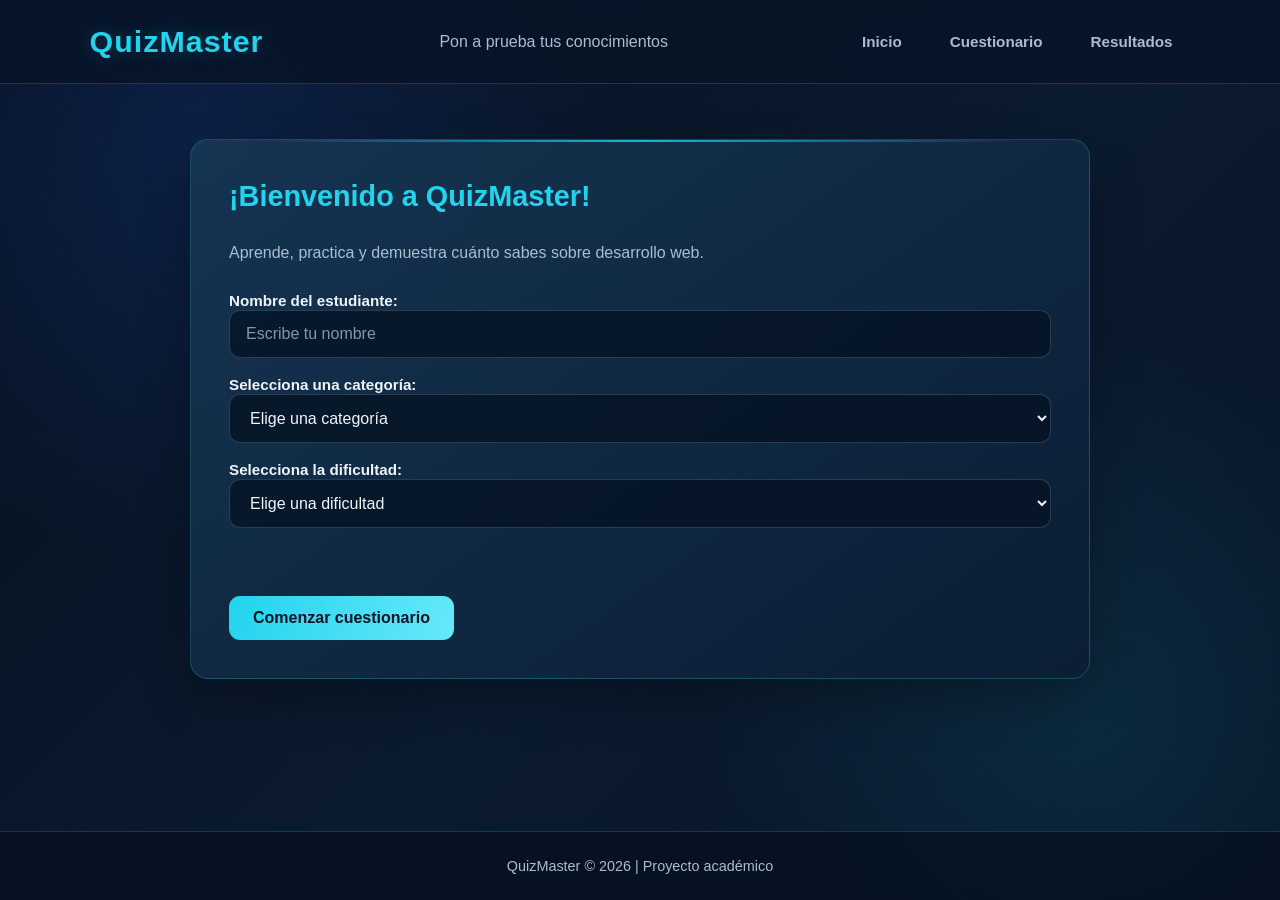
==== quiz.html @ 10760904 "Versión inicial" ====
<!DOCTYPE html>
<html lang="es">
<head>
    <meta charset="UTF-8">
    <meta name="viewport" content="width=device-width, initial-scale=1.0">
    <title>QuizMaster | Cuestionario</title>
    <link rel="stylesheet" href="estilo.css">
    <script src="quiz.js" defer></script>
</head>

<body>

    <header>
        <h1>QuizMaster</h1>

        <nav aria-label="Navegación principal">
            <a href="index.html">Inicio</a>
            <a href="quiz.html" aria-current="page">Cuestionario</a>
            <a href="resultados.html">Resultados</a>
        </nav>
    </header>

    <main>
        <section aria-labelledby="titulo-quiz">

            <h2 id="titulo-quiz">¡Demuestra lo que sabes!</h2>

            <p id="saludo-estudiante"></p>

            <p id="progreso">Pregunta 1 de 3</p>

            <div id="barra-progreso"
                 role="progressbar"
                 aria-label="Progreso del cuestionario"
                 aria-valuemin="0"
                 aria-valuemax="3"
                 aria-valuenow="0">
                <div id="barra-progreso-interior"></div>
            </div>

            <form id="formulario-respuestas">

                <h3 id="pregunta"></h3>

                <fieldset id="opciones">
                    <legend>Selecciona una respuesta:</legend>
                </fieldset>

                <p id="mensaje" aria-live="polite"></p>

                <button type="submit" id="boton-responder">
                    Confirmar respuesta
                </button>

            </form>

        </section>
    </main>

    <footer>
        <p>QuizMaster © 2026 | Proyecto académico</p>
    </footer>

</body>
</html>
---- estilo.css ----
/* =========================================
   QUIZMASTER - ESTILO GENERAL
   Versión 2: diseño tecnológico moderno
========================================= */

:root {
    --fondo: #081426;
    --fondo-secundario: #0d1e34;
    --superficie: rgba(16, 42, 67, 0.88);
    --superficie-clara: #163653;
    --cian: #22D3EE;
    --cian-claro: #67E8F9;
    --azul: #2563EB;
    --texto: #F1F5F9;
    --texto-secundario: #A9BED0;
    --borde: rgba(34, 211, 238, 0.22);
    --sombra: 0 20px 50px rgba(0, 0, 0, 0.28);
    --radio: 18px;
}

/* Reinicio */

* {
    margin: 0;
    padding: 0;
    box-sizing: border-box;
}

html {
    scroll-behavior: smooth;
}

body {
    min-height: 100vh;
    font-family: "Segoe UI", Arial, sans-serif;
    color: var(--texto);

    background:
        radial-gradient(
            circle at 15% 15%,
            rgba(37, 99, 235, 0.17),
            transparent 32%
        ),
        radial-gradient(
            circle at 85% 80%,
            rgba(34, 211, 238, 0.10),
            transparent 30%
        ),
        linear-gradient(135deg, #06101f, #0b1b30 55%, #081426);

    display: flex;
    flex-direction: column;
}

/* =========================================
   ENCABEZADO Y NAVEGACIÓN
========================================= */

header {
    width: 100%;
    padding: 22px 7%;
    display: flex;
    justify-content: space-between;
    align-items: center;
    flex-wrap: wrap;
    gap: 20px;

    background: rgba(8, 20, 38, 0.82);
    border-bottom: 1px solid var(--borde);
    backdrop-filter: blur(14px);
    -webkit-backdrop-filter: blur(14px);

    position: relative;
    z-index: 2;
}

header h1 {
    color: var(--cian);
    font-size: 1.9rem;
    font-weight: 800;
    letter-spacing: 1px;
    text-shadow: 0 0 20px rgba(34, 211, 238, 0.25);
}

nav {
    display: flex;
    align-items: center;
    flex-wrap: wrap;
    gap: 12px;
}

nav a {
    color: var(--texto-secundario);
    text-decoration: none;
    font-size: 0.95rem;
    font-weight: 600;

    padding: 10px 17px;
    border: 1px solid transparent;
    border-radius: 10px;

    transition: 0.25s ease;
}

nav a:hover {
    color: var(--cian);
    background: rgba(34, 211, 238, 0.08);
    border-color: var(--borde);
}

nav a[aria-current="page"] {
    color: var(--cian);
    background: rgba(34, 211, 238, 0.12);
    border-color: var(--borde);
}

/* =========================================
   CONTENIDO PRINCIPAL
========================================= */

main {
    width: 90%;
    max-width: 900px;
    margin: 55px auto;
    flex: 1;
}

section {
    position: relative;
    overflow: hidden;

    padding: 38px;
    border-radius: var(--radio);
    border: 1px solid var(--borde);

    background:
        linear-gradient(
            145deg,
            rgba(22, 54, 83, 0.94),
            rgba(11, 30, 52, 0.96)
        );

    box-shadow: var(--sombra);
    animation: aparecer 0.6s ease;
}

/* Detalle luminoso superior */

section::before {
    content: "";
    position: absolute;
    top: 0;
    left: 8%;
    width: 84%;
    height: 2px;

    background: linear-gradient(
        90deg,
        transparent,
        var(--cian),
        transparent
    );

    opacity: 0.8;
}

h2 {
    color: var(--cian);
    font-size: 1.8rem;
    margin-bottom: 24px;
    line-height: 1.3;
}

h3 {
    color: var(--texto);
    font-size: 1.3rem;
    line-height: 1.5;
    margin-bottom: 18px;
}

p {
    line-height: 1.7;
    color: var(--texto-secundario);
}

/* =========================================
   FORMULARIOS
========================================= */

form {
    display: flex;
    flex-direction: column;
    gap: 18px;
    margin-top: 25px;
}

form label {
    color: var(--texto);
    font-weight: 600;
    font-size: 0.95rem;
}

input:not([type="radio"]),
select {
    width: 100%;
    padding: 14px 16px;

    color: var(--texto);
    background: rgba(5, 18, 34, 0.75);

    border: 1px solid rgba(169, 190, 208, 0.22);
    border-radius: 11px;

    font-size: 1rem;
    font-family: inherit;

    transition: border-color 0.25s, box-shadow 0.25s;
}

input::placeholder {
    color: #8298AD;
}

select {
    cursor: pointer;
}

select option {
    background: var(--fondo-secundario);
    color: var(--texto);
}

input:not([type="radio"]):focus,
select:focus {
    outline: none;
    border-color: var(--cian);

    box-shadow:
        0 0 0 3px rgba(34, 211, 238, 0.13),
        0 0 16px rgba(34, 211, 238, 0.08);
}

/* =========================================
   BOTONES
========================================= */

button {
    width: fit-content;
    min-width: 150px;

    padding: 13px 24px;
    margin-top: 10px;

    color: #061525;
    background: linear-gradient(
        110deg,
        var(--cian),
        var(--cian-claro)
    );

    border: none;
    border-radius: 11px;

    font-size: 1rem;
    font-weight: 800;
    font-family: inherit;

    cursor: pointer;
    transition: transform 0.25s, box-shadow 0.25s, opacity 0.25s;
}

button:hover:not(:disabled) {
    transform: translateY(-3px);
    box-shadow: 0 8px 24px rgba(34, 211, 238, 0.25);
}

button:active:not(:disabled) {
    transform: translateY(0);
}

button:disabled {
    opacity: 0.5;
    cursor: not-allowed;
}

/* =========================================
   CUESTIONARIO
========================================= */

#saludo-estudiante {
    margin-bottom: 20px;
    color: var(--texto-secundario);
    font-size: 1.05rem;
}

#progreso {
    color: var(--cian);
    font-weight: 700;
    margin-bottom: 10px;
}

/* Barra de progreso */

#barra-progreso {
    width: 100%;
    height: 10px;

    margin: 12px 0 30px;

    background: rgba(3, 12, 25, 0.8);
    border: 1px solid var(--borde);
    border-radius: 20px;
    overflow: hidden;
}

#barra-progreso-interior {
    width: 0;
    height: 100%;

    background: linear-gradient(
        90deg,
        var(--azul),
        var(--cian)
    );

    border-radius: inherit;
    box-shadow: 0 0 14px rgba(34, 211, 238, 0.45);

    transition: width 0.45s ease;
}

/* Opciones de respuesta */

fieldset {
    border: none;
    min-width: 0;
}

legend {
    color: var(--texto);
    font-size: 1.1rem;
    font-weight: 700;
    margin-bottom: 15px;
}

#opciones {
    display: flex;
    flex-direction: column;
    gap: 12px;
}

#opciones label {
    display: flex;
    align-items: center;
    gap: 12px;

    padding: 15px 17px;

    color: var(--texto-secundario);
    background: rgba(5, 18, 34, 0.65);

    border: 1px solid rgba(169, 190, 208, 0.16);
    border-radius: 12px;

    cursor: pointer;
    transition: 0.25s ease;
}

#opciones label:hover {
    color: var(--texto);
    border-color: var(--cian);
    background: rgba(34, 211, 238, 0.08);
    transform: translateX(4px);
}

#opciones input[type="radio"] {
    width: 18px;
    height: 18px;
    flex-shrink: 0;
    accent-color: var(--cian);
    cursor: pointer;
}

#opciones label:has(input:checked) {
    color: var(--cian-claro);
    border-color: var(--cian);
    background: rgba(34, 211, 238, 0.12);
}

/* Mensajes */

#mensaje {
    min-height: 28px;
    margin-top: 16px;
    font-weight: 600;
    color: var(--cian-claro);
}

/* =========================================
   RESULTADOS
========================================= */

#nombre-estudiante {
    color: var(--cian-claro);
    font-weight: 700;
}

#puntuacion {
    margin: 15px 0;
    color: var(--texto);
    font-size: 1.3rem;
    font-weight: 700;
}

#porcentaje {
    display: inline-block;
    margin: 15px 0 25px;

    color: var(--cian);
    font-size: clamp(2.8rem, 8vw, 4.5rem);
    font-weight: 900;
    line-height: 1;

    text-shadow: 0 0 25px rgba(34, 211, 238, 0.28);
}

/* Revisión de respuestas */

#revision {
    display: flex;
    flex-direction: column;
    gap: 15px;
    margin-top: 25px;
}

#revision > div {
    padding: 20px;

    background: rgba(5, 18, 34, 0.65);
    border: 1px solid rgba(169, 190, 208, 0.16);
    border-left: 3px solid var(--cian);
    border-radius: 12px;

    transition: transform 0.25s, border-color 0.25s;
}

#revision > div:hover {
    transform: translateY(-2px);
    border-color: var(--cian);
}

#revision h4 {
    color: var(--cian-claro);
    font-size: 1.05rem;
    margin-bottom: 12px;
}

#revision p {
    margin-top: 8px;
    overflow-wrap: anywhere;
}

#revision p:last-child {
    color: var(--texto);
    font-weight: 700;
}

/* Enlaces */

main a {
    display: inline-block;
    margin-top: 25px;

    color: var(--cian);
    font-weight: 700;
    text-decoration: none;

    transition: color 0.2s;
}

main a:hover {
    color: var(--cian-claro);
    text-decoration: underline;
}

/* =========================================
   MENSAJES DE ERROR
========================================= */

#error {
    color: #FCA5A5;
    font-weight: 600;
    min-height: 22px;
}

/* =========================================
   PIE DE PÁGINA
========================================= */

footer {
    padding: 22px;
    margin-top: auto;

    text-align: center;
    color: #8298AD;
    font-size: 0.9rem;

    background: rgba(5, 15, 29, 0.7);
    border-top: 1px solid var(--borde);
}

/* =========================================
   ANIMACIONES
========================================= */

@keyframes aparecer {
    from {
        opacity: 0;
        transform: translateY(12px);
    }

    to {
        opacity: 1;
        transform: translateY(0);
    }
}

/* =========================================
   ACCESIBILIDAD
========================================= */

:focus-visible {
    outline: 3px solid var(--cian-claro);
    outline-offset: 4px;
}

@media (prefers-reduced-motion: reduce) {
    *,
    *::before,
    *::after {
        scroll-behavior: auto !important;
        animation-duration: 0.01ms !important;
        transition-duration: 0.01ms !important;
    }
}

/* =========================================
   DISEÑO RESPONSIVE
========================================= */

@media (max-width: 650px) {

    header {
        padding: 20px 5%;
        flex-direction: column;
        text-align: center;
    }

    header h1 {
        font-size: 1.7rem;
    }

    nav {
        justify-content: center;
        gap: 5px;
    }

    nav a {
        padding: 9px 11px;
        font-size: 0.88rem;
    }

    main {
        width: 92%;
        margin: 30px auto;
    }

    section {
        padding: 25px 20px;
    }

    h2 {
        font-size: 1.5rem;
    }

    h3 {
        font-size: 1.1rem;
    }

    button {
        width: 100%;
    }

    #revision > div {
        padding: 16px;
    }
}

@media (max-width: 380px) {

    nav {
        flex-direction: column;
        width: 100%;
    }

    nav a {
        width: 100%;
        text-align: center;
    }

    section {
        padding: 22px 16px;
    }
}
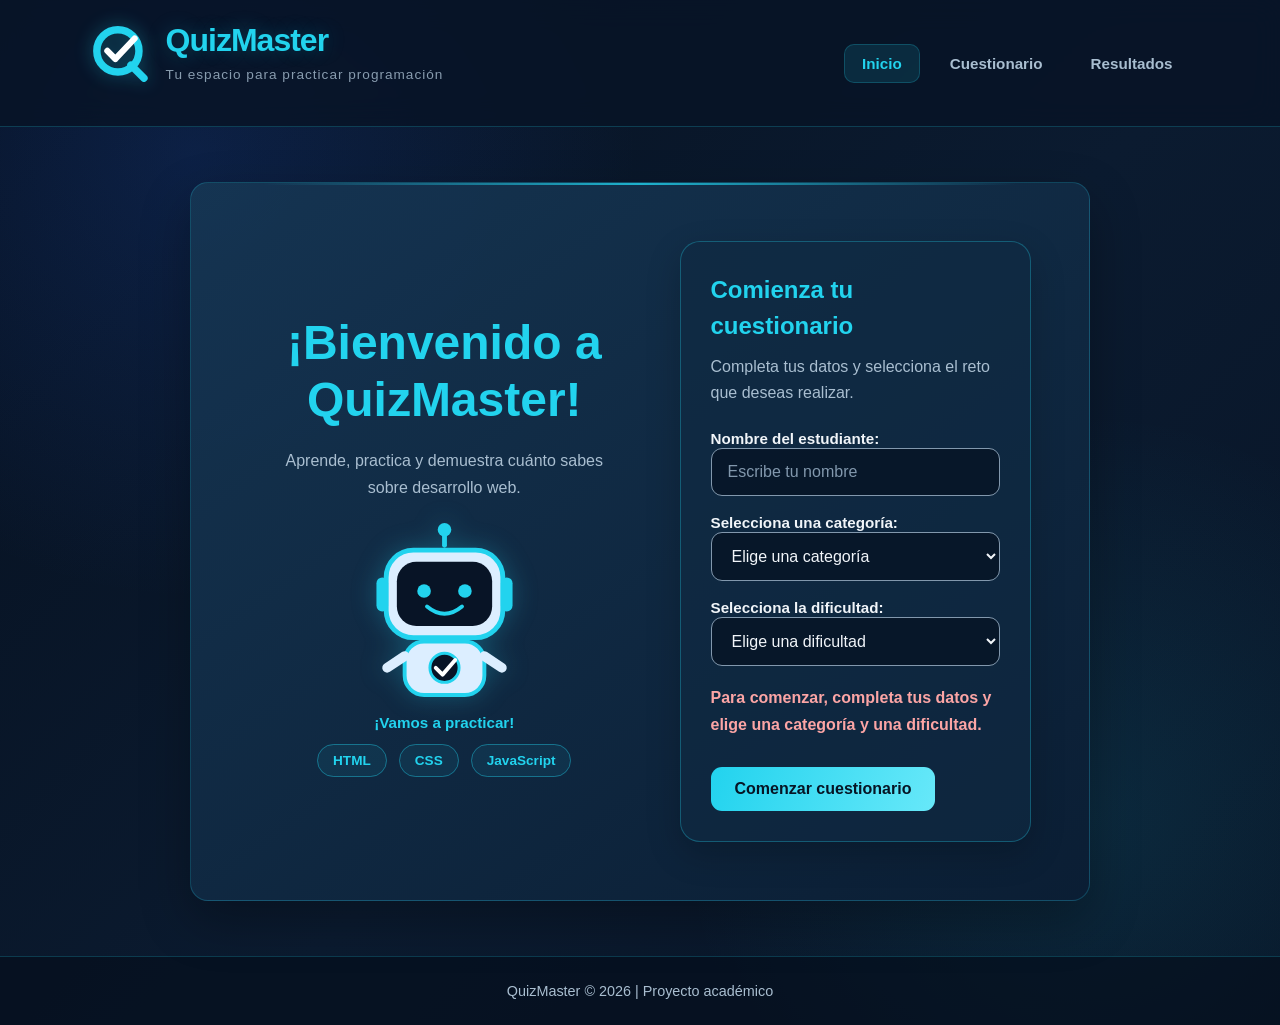
==== commit 07cb555d: "Correcciones de accesibilidad WCAG 2.2" ====
--- a/quiz.html
+++ b/quiz.html
@@ -3,7 +3,9 @@
 <head>
     <meta charset="UTF-8">
     <meta name="viewport" content="width=device-width, initial-scale=1.0">
+
     <title>QuizMaster | Cuestionario</title>
+
     <link rel="stylesheet" href="estilo.css">
     <script src="quiz.js" defer></script>
 </head>
@@ -11,7 +13,37 @@
 <body>
 
     <header>
-        <h1>QuizMaster</h1>
+        <div class="marca-quizmaster">
+            <svg class="logo-quizmaster"
+                 viewBox="0 0 100 100"
+                 aria-hidden="true"
+                 focusable="false"
+                 xmlns="http://www.w3.org/2000/svg">
+
+                <circle cx="45" cy="45" r="34"
+                        fill="none"
+                        stroke="#22D3EE"
+                        stroke-width="12"/>
+
+                <path d="M28 45 L41 58 L72 25"
+                      fill="none"
+                      stroke="#FFFFFF"
+                      stroke-width="10"
+                      stroke-linecap="round"
+                      stroke-linejoin="round"/>
+
+                <path d="M66 68 L87 89"
+                      fill="none"
+                      stroke="#22D3EE"
+                      stroke-width="12"
+                      stroke-linecap="round"/>
+            </svg>
+
+            <div class="marca-texto">
+                <h1>Quiz<span>Master</span></h1>
+                <p>Tu espacio para practicar programación</p>
+            </div>
+        </div>
 
         <nav aria-label="Navegación principal">
             <a href="index.html">Inicio</a>
@@ -20,33 +52,62 @@
         </nav>
     </header>
 
-    <main>
-        <section aria-labelledby="titulo-quiz">
+    <main class="quiz-main">
 
-            <h2 id="titulo-quiz">¡Demuestra lo que sabes!</h2>
+        <noscript><p class="aviso-js">Este cuestionario necesita JavaScript activado para funcionar.</p></noscript>
 
-            <p id="saludo-estudiante"></p>
+        <section class="quiz-contenedor" aria-labelledby="titulo-quiz">
 
-            <p id="progreso">Pregunta 1 de 3</p>
+            <div class="quiz-encabezado">
+                <div>
+                    <span class="quiz-etiqueta">MODO DE PRÁCTICA</span>
+                    <h2 id="titulo-quiz">¡Es hora de demostrar lo que sabes!</h2>
+                    <p id="saludo-estudiante">
+                        Prepárate para comenzar.
+                    </p>
+                </div>
 
-            <div id="barra-progreso"
-                 role="progressbar"
-                 aria-label="Progreso del cuestionario"
-                 aria-valuemin="0"
-                 aria-valuemax="3"
-                 aria-valuenow="0">
-                <div id="barra-progreso-interior"></div>
+                <div class="quiz-icono" aria-hidden="true">
+                    <span>?</span>
+                </div>
+            </div>
+
+            <div class="quiz-progreso">
+                <div class="quiz-progreso-texto">
+                    <span>Tu progreso</span>
+                    <span id="progreso">Pregunta 1 de 3</span>
+                </div>
+
+                <div id="barra-progreso"
+                     class="barra-progreso"
+                     role="progressbar"
+                     aria-label="Progreso del cuestionario"
+                     aria-valuemin="0"
+                     aria-valuemax="100"
+                     aria-valuenow="0">
+
+                    <div id="barra-progreso-interior"
+                         class="barra-progreso-interior">
+                    </div>
+                </div>
             </div>
 
             <form id="formulario-respuestas">
 
-                <h3 id="pregunta"></h3>
+                <div class="quiz-pregunta">
+                    <span class="quiz-pregunta-etiqueta">
+                        PREGUNTA
+                    </span>
 
-                <fieldset id="opciones">
-                    <legend>Selecciona una respuesta:</legend>
+                    <h3 id="pregunta" tabindex="-1">
+                        Cargando pregunta...
+                    </h3>
+                </div>
+
+                <fieldset id="opciones" class="quiz-opciones" aria-labelledby="pregunta">
                 </fieldset>
 
-                <p id="mensaje" aria-live="polite"></p>
+                <p id="mensaje" class="quiz-mensaje" role="status" aria-live="polite"></p>
 
                 <button type="submit" id="boton-responder">
                     Confirmar respuesta
@@ -55,6 +116,7 @@
             </form>
 
         </section>
+
     </main>
 
     <footer>
--- a/estilo.css
+++ b/estilo.css
@@ -1,61 +1,36 @@
-
-/* =========================================
-   QUIZMASTER - ESTILO GENERAL
-   Versión 2: diseño tecnológico moderno
-========================================= */
-
 :root {
     --fondo: #081426;
     --fondo-secundario: #0d1e34;
-    --superficie: rgba(16, 42, 67, 0.88);
+    --superficie: rgba(16, 42, 67, .88);
     --superficie-clara: #163653;
     --cian: #22D3EE;
     --cian-claro: #67E8F9;
     --azul: #2563EB;
     --texto: #F1F5F9;
     --texto-secundario: #A9BED0;
-    --borde: rgba(34, 211, 238, 0.22);
-    --sombra: 0 20px 50px rgba(0, 0, 0, 0.28);
+    --borde: rgba(34, 211, 238, .22);
+    --sombra: 0 20px 50px rgba(0, 0, 0, .28);
     --radio: 18px;
 }
 
-/* Reinicio */
-
-* {
-    margin: 0;
-    padding: 0;
-    box-sizing: border-box;
-}
-
-html {
-    scroll-behavior: smooth;
-}
+/* REINICIO */
+
+* { margin: 0; padding: 0; box-sizing: border-box; }
+html { scroll-behavior: smooth; }
 
 body {
     min-height: 100vh;
     font-family: "Segoe UI", Arial, sans-serif;
     color: var(--texto);
-
     background:
-        radial-gradient(
-            circle at 15% 15%,
-            rgba(37, 99, 235, 0.17),
-            transparent 32%
-        ),
-        radial-gradient(
-            circle at 85% 80%,
-            rgba(34, 211, 238, 0.10),
-            transparent 30%
-        ),
+        radial-gradient(circle at 15% 15%, rgba(37, 99, 235, .17), transparent 32%),
+        radial-gradient(circle at 85% 80%, rgba(34, 211, 238, .10), transparent 30%),
         linear-gradient(135deg, #06101f, #0b1b30 55%, #081426);
-
     display: flex;
     flex-direction: column;
 }
 
-/* =========================================
-   ENCABEZADO Y NAVEGACIÓN
-========================================= */
+/* ENCABEZADO Y NAVEGACIÓN */
 
 header {
     width: 100%;
@@ -65,12 +40,10 @@
     align-items: center;
     flex-wrap: wrap;
     gap: 20px;
-
-    background: rgba(8, 20, 38, 0.82);
+    background: rgba(8, 20, 38, .82);
     border-bottom: 1px solid var(--borde);
     backdrop-filter: blur(14px);
     -webkit-backdrop-filter: blur(14px);
-
     position: relative;
     z-index: 2;
 }
@@ -80,7 +53,7 @@
     font-size: 1.9rem;
     font-weight: 800;
     letter-spacing: 1px;
-    text-shadow: 0 0 20px rgba(34, 211, 238, 0.25);
+    text-shadow: 0 0 20px rgba(34, 211, 238, .25);
 }
 
 nav {
@@ -93,31 +66,27 @@
 nav a {
     color: var(--texto-secundario);
     text-decoration: none;
-    font-size: 0.95rem;
+    font-size: .95rem;
     font-weight: 600;
-
     padding: 10px 17px;
     border: 1px solid transparent;
     border-radius: 10px;
-
-    transition: 0.25s ease;
+    transition: .25s ease;
 }
 
 nav a:hover {
     color: var(--cian);
-    background: rgba(34, 211, 238, 0.08);
+    background: rgba(34, 211, 238, .08);
     border-color: var(--borde);
 }
 
 nav a[aria-current="page"] {
     color: var(--cian);
-    background: rgba(34, 211, 238, 0.12);
+    background: rgba(34, 211, 238, .12);
     border-color: var(--borde);
 }
 
-/* =========================================
-   CONTENIDO PRINCIPAL
-========================================= */
+/* CONTENIDO PRINCIPAL */
 
 main {
     width: 90%;
@@ -129,23 +98,13 @@
 section {
     position: relative;
     overflow: hidden;
-
     padding: 38px;
     border-radius: var(--radio);
     border: 1px solid var(--borde);
-
-    background:
-        linear-gradient(
-            145deg,
-            rgba(22, 54, 83, 0.94),
-            rgba(11, 30, 52, 0.96)
-        );
-
+    background: linear-gradient(145deg, rgba(22, 54, 83, .94), rgba(11, 30, 52, .96));
     box-shadow: var(--sombra);
-    animation: aparecer 0.6s ease;
-}
-
-/* Detalle luminoso superior */
+    animation: aparecer .6s ease;
+}
 
 section::before {
     content: "";
@@ -154,15 +113,8 @@
     left: 8%;
     width: 84%;
     height: 2px;
-
-    background: linear-gradient(
-        90deg,
-        transparent,
-        var(--cian),
-        transparent
-    );
-
-    opacity: 0.8;
+    background: linear-gradient(90deg, transparent, var(--cian), transparent);
+    opacity: .8;
 }
 
 h2 {
@@ -179,14 +131,9 @@
     margin-bottom: 18px;
 }
 
-p {
-    line-height: 1.7;
-    color: var(--texto-secundario);
-}
-
-/* =========================================
-   FORMULARIOS
-========================================= */
+p { line-height: 1.7; color: var(--texto-secundario); }
+
+/* FORMULARIOS */
 
 form {
     display: flex;
@@ -198,95 +145,62 @@
 form label {
     color: var(--texto);
     font-weight: 600;
-    font-size: 0.95rem;
-}
-
-input:not([type="radio"]),
-select {
+    font-size: .95rem;
+}
+
+input:not([type="radio"]), select {
     width: 100%;
     padding: 14px 16px;
-
     color: var(--texto);
-    background: rgba(5, 18, 34, 0.75);
-
-    border: 1px solid rgba(169, 190, 208, 0.22);
+    background: rgba(5, 18, 34, .75);
+    border: 1px solid #8298AD;
     border-radius: 11px;
-
     font-size: 1rem;
     font-family: inherit;
-
-    transition: border-color 0.25s, box-shadow 0.25s;
-}
-
-input::placeholder {
-    color: #8298AD;
-}
-
-select {
-    cursor: pointer;
-}
+    transition: border-color .25s, box-shadow .25s;
+}
+
+input::placeholder { color: #8298AD; }
+select { cursor: pointer; }
 
 select option {
     background: var(--fondo-secundario);
     color: var(--texto);
 }
 
-input:not([type="radio"]):focus,
-select:focus {
+input:not([type="radio"]):focus, select:focus {
     outline: none;
     border-color: var(--cian);
-
-    box-shadow:
-        0 0 0 3px rgba(34, 211, 238, 0.13),
-        0 0 16px rgba(34, 211, 238, 0.08);
-}
-
-/* =========================================
-   BOTONES
-========================================= */
+    box-shadow: 0 0 0 3px rgba(34, 211, 238, .13), 0 0 16px rgba(34, 211, 238, .08);
+}
+
+/* BOTONES */
 
 button {
     width: fit-content;
     min-width: 150px;
-
     padding: 13px 24px;
     margin-top: 10px;
-
     color: #061525;
-    background: linear-gradient(
-        110deg,
-        var(--cian),
-        var(--cian-claro)
-    );
-
+    background: linear-gradient(110deg, var(--cian), var(--cian-claro));
     border: none;
     border-radius: 11px;
-
     font-size: 1rem;
     font-weight: 800;
     font-family: inherit;
-
     cursor: pointer;
-    transition: transform 0.25s, box-shadow 0.25s, opacity 0.25s;
+    transition: transform .25s, box-shadow .25s, opacity .25s;
 }
 
 button:hover:not(:disabled) {
     transform: translateY(-3px);
-    box-shadow: 0 8px 24px rgba(34, 211, 238, 0.25);
-}
-
-button:active:not(:disabled) {
-    transform: translateY(0);
-}
-
-button:disabled {
-    opacity: 0.5;
-    cursor: not-allowed;
-}
-
-/* =========================================
-   CUESTIONARIO
-========================================= */
+    box-shadow: 0 8px 24px rgba(34, 211, 238, .25);
+}
+
+button:active:not(:disabled) { transform: translateY(0); }
+button:disabled { opacity: .5; cursor: not-allowed; }
+
+/* CUESTIONARIO */
 
 #saludo-estudiante {
     margin-bottom: 20px;
@@ -300,15 +214,11 @@
     margin-bottom: 10px;
 }
 
-/* Barra de progreso */
-
 #barra-progreso {
     width: 100%;
     height: 10px;
-
     margin: 12px 0 30px;
-
-    background: rgba(3, 12, 25, 0.8);
+    background: rgba(3, 12, 25, .8);
     border: 1px solid var(--borde);
     border-radius: 20px;
     overflow: hidden;
@@ -317,25 +227,13 @@
 #barra-progreso-interior {
     width: 0;
     height: 100%;
-
-    background: linear-gradient(
-        90deg,
-        var(--azul),
-        var(--cian)
-    );
-
+    background: linear-gradient(90deg, var(--azul), var(--cian));
     border-radius: inherit;
-    box-shadow: 0 0 14px rgba(34, 211, 238, 0.45);
-
-    transition: width 0.45s ease;
-}
-
-/* Opciones de respuesta */
-
-fieldset {
-    border: none;
-    min-width: 0;
-}
+    box-shadow: 0 0 14px rgba(34, 211, 238, .45);
+    transition: width .45s ease;
+}
+
+fieldset { border: none; min-width: 0; }
 
 legend {
     color: var(--texto);
@@ -354,23 +252,19 @@
     display: flex;
     align-items: center;
     gap: 12px;
-
     padding: 15px 17px;
-
     color: var(--texto-secundario);
-    background: rgba(5, 18, 34, 0.65);
-
-    border: 1px solid rgba(169, 190, 208, 0.16);
+    background: rgba(5, 18, 34, .65);
+    border: 1px solid rgba(169, 190, 208, .16);
     border-radius: 12px;
-
     cursor: pointer;
-    transition: 0.25s ease;
+    transition: .25s ease;
 }
 
 #opciones label:hover {
     color: var(--texto);
     border-color: var(--cian);
-    background: rgba(34, 211, 238, 0.08);
+    background: rgba(34, 211, 238, .08);
     transform: translateX(4px);
 }
 
@@ -385,10 +279,8 @@
 #opciones label:has(input:checked) {
     color: var(--cian-claro);
     border-color: var(--cian);
-    background: rgba(34, 211, 238, 0.12);
-}
-
-/* Mensajes */
+    background: rgba(34, 211, 238, .12);
+}
 
 #mensaje {
     min-height: 28px;
@@ -397,55 +289,49 @@
     color: var(--cian-claro);
 }
 
-/* =========================================
-   RESULTADOS
-========================================= */
+/* RESULTADOS */
 
 #nombre-estudiante {
     color: var(--cian-claro);
+    font-size: 1.2rem;
     font-weight: 700;
+    margin: 15px 0;
 }
 
 #puntuacion {
+    color: var(--texto-secundario);
+    font-size: 1.1rem;
+    font-weight: 700;
     margin: 15px 0;
-    color: var(--texto);
-    font-size: 1.3rem;
-    font-weight: 700;
 }
 
 #porcentaje {
-    display: inline-block;
-    margin: 15px 0 25px;
-
+    display: block;
+    margin: 20px 0 30px;
     color: var(--cian);
-    font-size: clamp(2.8rem, 8vw, 4.5rem);
+    font-size: clamp(3rem, 8vw, 4.5rem);
     font-weight: 900;
-    line-height: 1;
-
-    text-shadow: 0 0 25px rgba(34, 211, 238, 0.28);
-}
-
-/* Revisión de respuestas */
+    line-height: 1.1;
+    text-shadow: 0 0 25px rgba(34, 211, 238, .2);
+}
 
 #revision {
     display: flex;
     flex-direction: column;
     gap: 15px;
-    margin-top: 25px;
-}
-
-#revision > div {
+    margin-top: 20px;
+}
+
+#revision > article {
     padding: 20px;
-
-    background: rgba(5, 18, 34, 0.65);
-    border: 1px solid rgba(169, 190, 208, 0.16);
+    background: rgba(5, 18, 34, .65);
+    border: 1px solid rgba(169, 190, 208, .16);
     border-left: 3px solid var(--cian);
     border-radius: 12px;
-
-    transition: transform 0.25s, border-color 0.25s;
-}
-
-#revision > div:hover {
+    transition: transform .25s, border-color .25s;
+}
+
+#revision > article:hover {
     transform: translateY(-2px);
     border-color: var(--cian);
 }
@@ -456,37 +342,28 @@
     margin-bottom: 12px;
 }
 
-#revision p {
-    margin-top: 8px;
-    overflow-wrap: anywhere;
-}
+#revision p { margin-top: 8px; overflow-wrap: anywhere; }
 
 #revision p:last-child {
     color: var(--texto);
     font-weight: 700;
 }
 
-/* Enlaces */
+/* ENLACES Y ERRORES */
 
 main a {
     display: inline-block;
     margin-top: 25px;
-
     color: var(--cian);
     font-weight: 700;
     text-decoration: none;
-
-    transition: color 0.2s;
+    transition: color .2s;
 }
 
 main a:hover {
     color: var(--cian-claro);
     text-decoration: underline;
 }
-
-/* =========================================
-   MENSAJES DE ERROR
-========================================= */
 
 #error {
     color: #FCA5A5;
@@ -494,122 +371,467 @@
     min-height: 22px;
 }
 
-/* =========================================
-   PIE DE PÁGINA
-========================================= */
+/* PIE DE PÁGINA */
 
 footer {
     padding: 22px;
     margin-top: auto;
-
     text-align: center;
     color: #8298AD;
-    font-size: 0.9rem;
-
-    background: rgba(5, 15, 29, 0.7);
+    font-size: .9rem;
+    background: rgba(5, 15, 29, .7);
     border-top: 1px solid var(--borde);
 }
 
-/* =========================================
-   ANIMACIONES
-========================================= */
+/* ANIMACIONES Y ACCESIBILIDAD */
 
 @keyframes aparecer {
-    from {
-        opacity: 0;
-        transform: translateY(12px);
-    }
-
-    to {
-        opacity: 1;
-        transform: translateY(0);
-    }
-}
-
-/* =========================================
-   ACCESIBILIDAD
-========================================= */
+    from { opacity: 0; transform: translateY(12px); }
+    to { opacity: 1; transform: translateY(0); }
+}
+
+@keyframes robot-flotando {
+    0%, 100% { transform: translateY(0); }
+    50% { transform: translateY(-9px); }
+}
 
 :focus-visible {
     outline: 3px solid var(--cian-claro);
     outline-offset: 4px;
 }
 
-@media (prefers-reduced-motion: reduce) {
-    *,
-    *::before,
-    *::after {
-        scroll-behavior: auto !important;
-        animation-duration: 0.01ms !important;
-        transition-duration: 0.01ms !important;
-    }
-}
-
-/* =========================================
-   DISEÑO RESPONSIVE
-========================================= */
+/* RESPONSIVE GENERAL */
 
 @media (max-width: 650px) {
-
     header {
         padding: 20px 5%;
         flex-direction: column;
         text-align: center;
     }
 
-    header h1 {
-        font-size: 1.7rem;
+    header h1 { font-size: 1.7rem; }
+    nav { justify-content: center; gap: 5px; }
+    nav a { padding: 9px 11px; font-size: .88rem; }
+    main { width: 92%; margin: 30px auto; }
+    section { padding: 25px 20px; }
+    h2 { font-size: 1.5rem; }
+    h3 { font-size: 1.1rem; }
+    button { width: 100%; }
+    #revision > article { padding: 16px; }
+}
+
+@media (max-width: 380px) {
+    nav { flex-direction: column; width: 100%; }
+    nav a { width: 100%; text-align: center; }
+    section { padding: 22px 16px; }
+}
+
+/* IDENTIDAD VISUAL */
+
+.marca-quizmaster {
+    display: flex;
+    align-items: center;
+    justify-content: center;
+    gap: 14px;
+    margin-bottom: 18px;
+}
+
+.logo-quizmaster {
+    width: 62px;
+    height: 62px;
+    flex-shrink: 0;
+    filter: drop-shadow(0 0 9px rgba(34, 211, 238, .35));
+    transition: transform .3s ease;
+}
+
+.logo-quizmaster:hover { transform: rotate(-8deg) scale(1.08); }
+
+.marca-texto h1 {
+    margin: 0;
+    font-size: 2rem;
+    font-weight: 800;
+    letter-spacing: -1px;
+}
+
+.marca-texto h1 span,
+.inicio-presentacion h2 span,
+.mascota-quizmaster span,
+.inicio-tecnologias span,
+.inicio-formulario h3,
+.quiz-etiqueta,
+.quiz-pregunta-etiqueta,
+.quiz-progreso-texto span:last-child,
+.quiz-opciones legend {
+    color: var(--cian);
+}
+
+.marca-texto p {
+    margin: 4px 0 0;
+    font-size: .85rem;
+    letter-spacing: 1px;
+    opacity: .8;
+}
+
+@media (max-width: 480px) {
+    .logo-quizmaster { width: 48px; height: 48px; }
+    .marca-texto h1 { font-size: 1.6rem; }
+}
+
+/* MASCOTA */
+
+.mascota-quizmaster {
+    display: flex;
+    flex-direction: column;
+    align-items: center;
+    gap: 8px;
+    margin: 25px auto;
+    animation: robot-flotando 3s ease-in-out 1; /* WCAG 2.2.2: dura menos de 5 s */
+}
+
+.mascota-quizmaster svg {
+    width: 145px;
+    max-width: 100%;
+    filter: drop-shadow(0 0 12px rgba(34, 211, 238, .25));
+}
+
+.mascota-quizmaster span {
+    font-weight: 600;
+    font-size: .95rem;
+}
+
+/* DISTRIBUCIÓN DE INICIO */
+
+.inicio-seccion { width: 100%; }
+
+.inicio-layout {
+    display: grid;
+    grid-template-columns: 1fr .9fr;
+    align-items: center;
+    gap: 40px;
+    max-width: 1100px;
+    margin: 0 auto;
+    padding: 20px;
+}
+
+.inicio-presentacion {
+    text-align: center;
+    padding: 15px;
+}
+
+.inicio-presentacion h2 {
+    font-size: clamp(2rem, 4vw, 3rem);
+    line-height: 1.2;
+    margin-bottom: 18px;
+}
+
+.inicio-descripcion {
+    max-width: 420px;
+    margin: 0 auto;
+    line-height: 1.7;
+}
+
+.inicio-presentacion .mascota-quizmaster { margin: 20px auto; }
+.inicio-presentacion .mascota-quizmaster svg { width: 175px; }
+
+.inicio-tecnologias {
+    display: flex;
+    justify-content: center;
+    flex-wrap: wrap;
+    gap: 12px;
+    margin-top: 20px;
+}
+
+.inicio-tecnologias span {
+    padding: 8px 15px;
+    border: 1px solid rgba(34, 211, 238, .4);
+    border-radius: 20px;
+    font-size: .85rem;
+    font-weight: 600;
+    background: rgba(34, 211, 238, .07);
+}
+
+.inicio-formulario {
+    padding: 30px;
+    border: 1px solid rgba(34, 211, 238, .3);
+    border-radius: 20px;
+    background: rgba(16, 42, 67, .65);
+    box-shadow: 0 12px 35px rgba(0, 0, 0, .2);
+}
+
+.inicio-formulario h3 {
+    font-size: 1.5rem;
+    margin: 0 0 10px;
+}
+
+.inicio-formulario > p {
+    line-height: 1.6;
+    margin-bottom: 25px;
+}
+
+.inicio-formulario form {
+    width: 100%;
+    max-width: none;
+    margin: 0;
+}
+
+/* DISEÑO DE LA PANTALLA DE QUIZ */
+
+.quiz-main {
+    width: 100%;
+    max-width: 950px;
+    margin: 35px auto;
+    padding: 0 18px;
+}
+
+.quiz-contenedor {
+    padding: 22px;
+    border: 1px solid rgba(34, 211, 238, .3);
+    border-radius: 22px;
+    background: linear-gradient(145deg, rgba(16, 42, 67, .96), rgba(8, 20, 38, .98));
+    box-shadow: 0 15px 40px rgba(0, 0, 0, .25);
+}
+
+.quiz-encabezado {
+    display: flex;
+    align-items: center;
+    justify-content: space-between;
+    gap: 20px;
+    padding-bottom: 24px;
+    border-bottom: 1px solid rgba(34, 211, 238, .18);
+}
+
+.quiz-etiqueta, .quiz-pregunta-etiqueta {
+    font-size: .75rem;
+    font-weight: 700;
+    letter-spacing: 1.5px;
+}
+
+.quiz-encabezado h2 {
+    margin: 9px 0;
+    font-size: clamp(1.4rem, 3vw, 2rem);
+}
+
+.quiz-encabezado p { margin: 0; opacity: .8; }
+
+.quiz-icono {
+    width: 65px;
+    height: 65px;
+    flex-shrink: 0;
+    display: grid;
+    place-items: center;
+    border-radius: 18px;
+    background: rgba(34, 211, 238, .12);
+    border: 1px solid rgba(34, 211, 238, .4);
+    color: var(--cian);
+    font-size: 2.5rem;
+    font-weight: 800;
+}
+
+.quiz-progreso { margin: 25px 0; }
+
+.quiz-progreso-texto {
+    display: flex;
+    justify-content: space-between;
+    gap: 12px;
+    margin-bottom: 10px;
+    font-size: .9rem;
+}
+
+.quiz-progreso-texto span:last-child { font-weight: 700; }
+
+.barra-progreso {
+    width: 100%;
+    height: 10px;
+    overflow: hidden;
+    border-radius: 20px;
+    background: #071321;
+    border: 1px solid rgba(34, 211, 238, .2);
+}
+
+.barra-progreso-interior {
+    width: 0%;
+    height: 100%;
+    border-radius: inherit;
+    background: linear-gradient(90deg, #0891B2, var(--cian));
+    box-shadow: 0 0 12px rgba(34, 211, 238, .45);
+    transition: width .4s ease;
+}
+
+.quiz-pregunta {
+    margin: 15px 0;
+    padding: 23px;
+    border-radius: 15px;
+    background: rgba(34, 211, 238, .06);
+    border: 1px solid rgba(34, 211, 238, .18);
+}
+
+.quiz-pregunta h3 {
+    margin: 12px 0 0;
+    font-size: 1.3rem;
+    line-height: 1.6;
+}
+
+.quiz-opciones {
+    display: flex;
+    flex-direction: column;
+    gap: 12px;
+    margin: 12px 0;
+    padding: 20px;
+    border: 1px solid rgba(34, 211, 238, .2);
+    border-radius: 15px;
+}
+
+.quiz-opciones legend { padding: 0 8px; font-weight: 700; }
+
+.quiz-opciones label {
+    display: flex;
+    align-items: center;
+    gap: 12px;
+    overflow-wrap: anywhere;
+    min-width: 0;
+    padding: 14px;
+    border: 1px solid rgba(34, 211, 238, .2);
+    border-radius: 11px;
+    background: rgba(8, 20, 38, .6);
+    cursor: pointer;
+    transition: background .2s ease, border-color .2s ease, transform .2s ease;
+}
+
+.quiz-opciones label:hover {
+    background: rgba(34, 211, 238, .1);
+    border-color: var(--cian);
+    transform: translateX(3px);
+}
+
+.quiz-opciones input[type="radio"] {
+    accent-color: var(--cian);
+    width: 17px;
+    height: 17px;
+    flex-shrink: 0;
+}
+
+.quiz-mensaje {
+    min-height: 24px;
+    margin: 5px 0;
+    font-weight: 600;
+}
+
+.quiz-contenedor button {
+    width: 100%;
+    padding: 15px 20px;
+    border: none;
+    border-radius: 12px;
+    background: linear-gradient(90deg, #0891B2, var(--cian));
+    color: var(--fondo);
+    font-size: 1rem;
+    font-weight: 800;
+    cursor: pointer;
+    transition: transform .2s ease, box-shadow .2s ease;
+}
+
+.quiz-contenedor button:hover {
+    transform: translateY(-2px);
+    box-shadow: 0 7px 20px rgba(34, 211, 238, .25);
+}
+
+.quiz-contenedor button:focus-visible,
+.quiz-opciones label:focus-within {
+    outline: 3px solid #FFF;
+    outline-offset: 3px;
+}
+
+/* PÁGINA DE RESULTADOS */
+
+.resultados-main {
+    max-width: 900px;
+    width: 90%;
+    margin: 45px auto;
+}
+
+.resultados-contenedor {
+    padding: 35px;
+    text-align: center;
+    background: linear-gradient(145deg, rgba(16, 42, 67, .96), rgba(9, 28, 48, .98));
+    border: 1px solid rgba(34, 211, 238, .2);
+    border-radius: 22px;
+    box-shadow: 0 15px 40px rgba(0, 0, 0, .25);
+}
+
+.resultados-contenedor h2, .resultados-contenedor h3 { color: var(--texto); }
+.resultados-contenedor h2 { margin-bottom: 20px; }
+.resultados-contenedor h3 { margin: 30px 0 20px; }
+
+.resultados-contenedor > a {
+    display: inline-block;
+    margin-top: 30px;
+    padding: 12px 25px;
+    color: var(--fondo);
+    background: var(--cian);
+    border-radius: 10px;
+    font-weight: 700;
+    text-decoration: none;
+    transition: .3s ease;
+}
+
+.resultados-contenedor > a:hover {
+    background: var(--cian-claro);
+    transform: translateY(-2px);
+}
+
+/* RESPONSIVE ESPECÍFICO */
+
+@media (max-width: 750px) {
+    .inicio-layout {
+        grid-template-columns: 1fr;
+        gap: 25px;
+        padding: 10px;
     }
 
-    nav {
-        justify-content: center;
-        gap: 5px;
+    .inicio-presentacion h2 { font-size: 2rem; }
+    .inicio-presentacion .mascota-quizmaster svg { width: 135px; }
+    .inicio-formulario { padding: 22px; }
+}
+
+@media (max-width: 500px) {
+    .quiz-main { margin: 15px auto; padding: 0 10px; }
+    .quiz-contenedor { padding: 15px 11px; }
+    .quiz-icono { width: 30px; height: 30px; font-size: 1.8rem; }
+    .quiz-pregunta { padding: 12px; }
+    .quiz-pregunta h3 { font-size: 1.1rem; }
+    .quiz-opciones { padding: 14px; }
+    .quiz-opciones label { padding: 12px; }
+}
+
+@media (max-width: 650px) {
+    .resultados-main { width: 94%; margin: 25px auto; }
+    .resultados-contenedor { padding: 22px 15px; }
+}
+
+/*MOVIMIENTO REDUCIDO*/
+
+@media (prefers-reduced-motion: reduce) {
+    *, *::before, *::after {
+        scroll-behavior: auto !important;
+        animation-duration: .01ms !important;
+        transition-duration: .01ms !important;
     }
 
-    nav a {
-        padding: 9px 11px;
-        font-size: 0.88rem;
+    .mascota-quizmaster, .inicio-layout * {
+        animation: none !important;
     }
 
-    main {
-        width: 92%;
-        margin: 30px auto;
-    }
-
-    section {
-        padding: 25px 20px;
-    }
-
-    h2 {
-        font-size: 1.5rem;
-    }
-
-    h3 {
-        font-size: 1.1rem;
-    }
-
-    button {
-        width: 100%;
-    }
-
-    #revision > div {
-        padding: 16px;
-    }
-}
-
-@media (max-width: 380px) {
-
-    nav {
-        flex-direction: column;
-        width: 100%;
-    }
-
-    nav a {
-        width: 100%;
-        text-align: center;
-    }
-
-    section {
-        padding: 22px 16px;
-    }
-}
+    .inicio-layout * { transition: none !important; }
+
+    .quiz-opciones label,
+    .quiz-contenedor button,
+    .barra-progreso-interior { transition: none; }
+}
+
+/* LISTA DE TECNOLOGÍAS, AVISOS Y ESTADOS */
+
+.inicio-tecnologias { list-style: none; }
+.aviso-js { padding: 14px 18px; margin-bottom: 20px; color: var(--texto); background: rgba(37, 99, 235, .25); border: 1px solid var(--cian); border-radius: 12px; }
+#nombre[aria-invalid="true"], #categoria[aria-invalid="true"], #dificultad[aria-invalid="true"] { border-color: #FCA5A5; box-shadow: 0 0 0 2px rgba(252, 165, 165, .35); }
+#pregunta:focus { outline: none; }
+#pregunta:focus-visible { outline: 3px solid var(--cian-claro); outline-offset: 4px; }
+.quiz-opciones label:has(input:disabled) { cursor: default; transform: none; }
